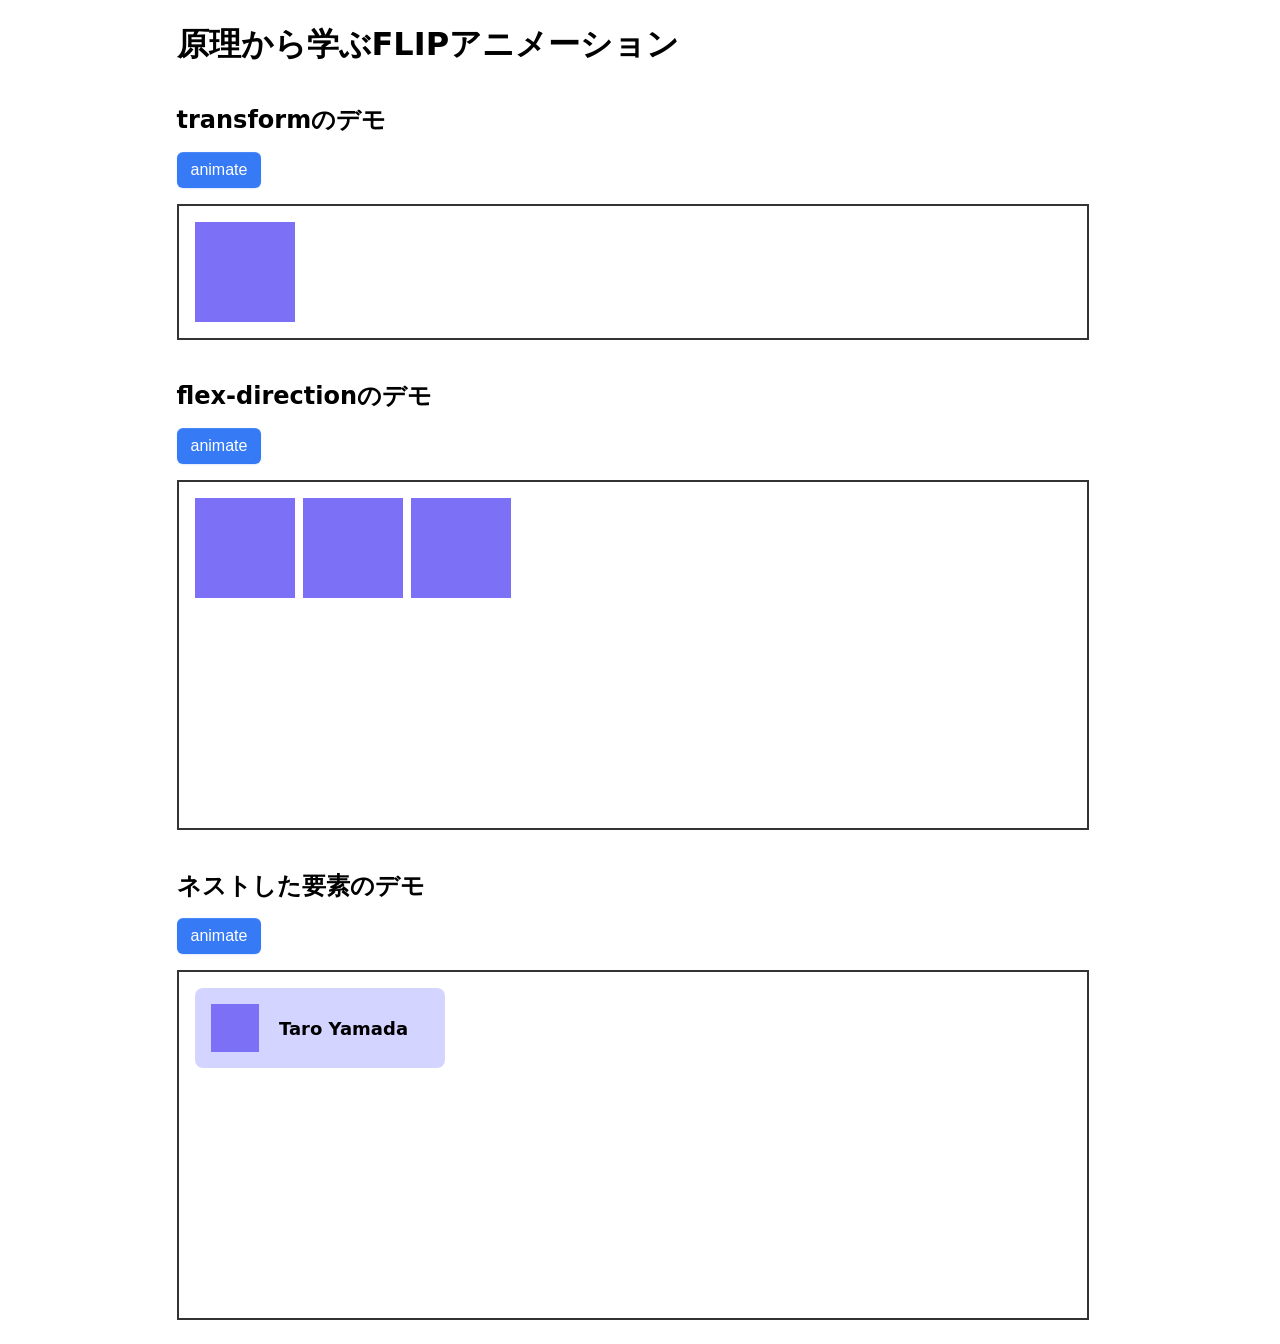
==== page1/index.html @ ae37e288 "ディレクトリ整理" ====
<!doctype html>
<html lang="ja">
<head>
  <meta charset="UTF-8">
  <meta name="viewport"
        content="width=device-width, user-scalable=no, initial-scale=1.0, maximum-scale=1.0, minimum-scale=1.0">
  <meta http-equiv="X-UA-Compatible" content="ie=edge">
  <link rel="stylesheet" href="../styles/reset.css">
  <link rel="stylesheet" href="../styles/global.css">
  <link rel="stylesheet" href="./style.css">
  <script src="./index.js" defer></script>
  <title>原理から学ぶFLIPアニメーション</title>
</head>
<body>
<h1>原理から学ぶFLIPアニメーション</h1>
<section id="section1">
  <h2>transformのデモ</h2>
  <button class="anim-button">animate</button>
  <div class="container">
    <div class="box"></div>
  </div>
</section>

<section id="section2">
  <h2>flex-directionのデモ</h2>
  <button class="anim-button">animate</button>
  <div class="container">
    <div class="box" data-id="1"></div>
    <div class="box" data-id="2"></div>
    <div class="box" data-id="3"></div>
  </div>
</section>

<section id="section3">
  <h2>ネストした要素のデモ</h2>
  <button class="anim-button">animate</button>
  <div class="container">
    <div class="card">
      <div class="img"></div>
      <p class="name">Taro Yamada</p>
      <p class="text">サンプルテキストサンプルテキストサンプルテキストサンプルテキスト</p>
    </div>
  </div>
</section>
</body>
</html>
---- styles/global.css ----
body {
  padding: 24px;
  max-width: 960px;
  margin: 0 auto;
}

button, label {
  display: flex;
  flex-direction: column;
  align-items: center;
  padding: 6px 14px;
  font-family: -apple-system, BlinkMacSystemFont, 'Roboto', sans-serif;
  border-radius: 6px;
  border: none;

  color: #fff;
  background: #367AF6;
  background-origin: border-box;
  box-shadow: 0px 0.5px 1.5px rgba(54, 122, 246, 0.25), inset 0px 0.8px 0px -0.25px rgba(255, 255, 255, 0.2);
  user-select: none;
  -webkit-user-select: none;
  touch-action: manipulation;
}

button:focus {
  box-shadow: inset 0px 0.8px 0px -0.25px rgba(255, 255, 255, 0.2), 0px 0.5px 1.5px rgba(54, 122, 246, 0.25), 0px 0px 0px 3.5px rgba(58, 108, 217, 0.5);
  outline: 0;
}
---- page1/style.css ----
:root {
  --base-color: #7C71F6;

}

.container {
  border: 2px solid #333;
}

.box {
  width: 100px;
  height: 100px;
  background: var(--base-color);
}

section {
  margin-top: 40px;
  .container {
    padding: 16px;
  }
  h2 {
    margin-bottom: 8px;
  }
}

.anim-button, .add-button {
  font-size: 16px;
  margin-top: 16px;
  margin-bottom: 16px;
}

#section1 {
  .box.active {
    margin-left: auto;
  }
}

#section2 {
  .container {
    padding: 16px;
    height: 350px;
    display: flex;
    gap: 8px
  }
  .container.active {
    flex-direction: column;
  }
}

#section3 {
  .container {
    padding: 16px;
    min-height: 350px;
  }

  .card {
    padding: 16px;
    background: #d3d4ff;
    border-radius: 8px;
    display: grid;
    grid-template-columns: 48px auto;
    grid-template-rows: 48px;
    justify-items: center;
    align-items: center;
    max-width: 250px;

    .img {
      background: var(--base-color);
      width: 100%;
      height: 100%;
      justify-self: left;
      align-self: start;
    }

    .name {
      font-weight: bold;
      font-size: 18px;
      white-space: nowrap;
    }

    .text {
      display: none;
    }
  }

  .card.active {
    grid-template: "img" 150px
  "name" auto
  "text" auto / 100%;
    gap: 4px;
    .name {
      font-size: 24px;
    }
    .text {
      display: block;
    }
  }
}
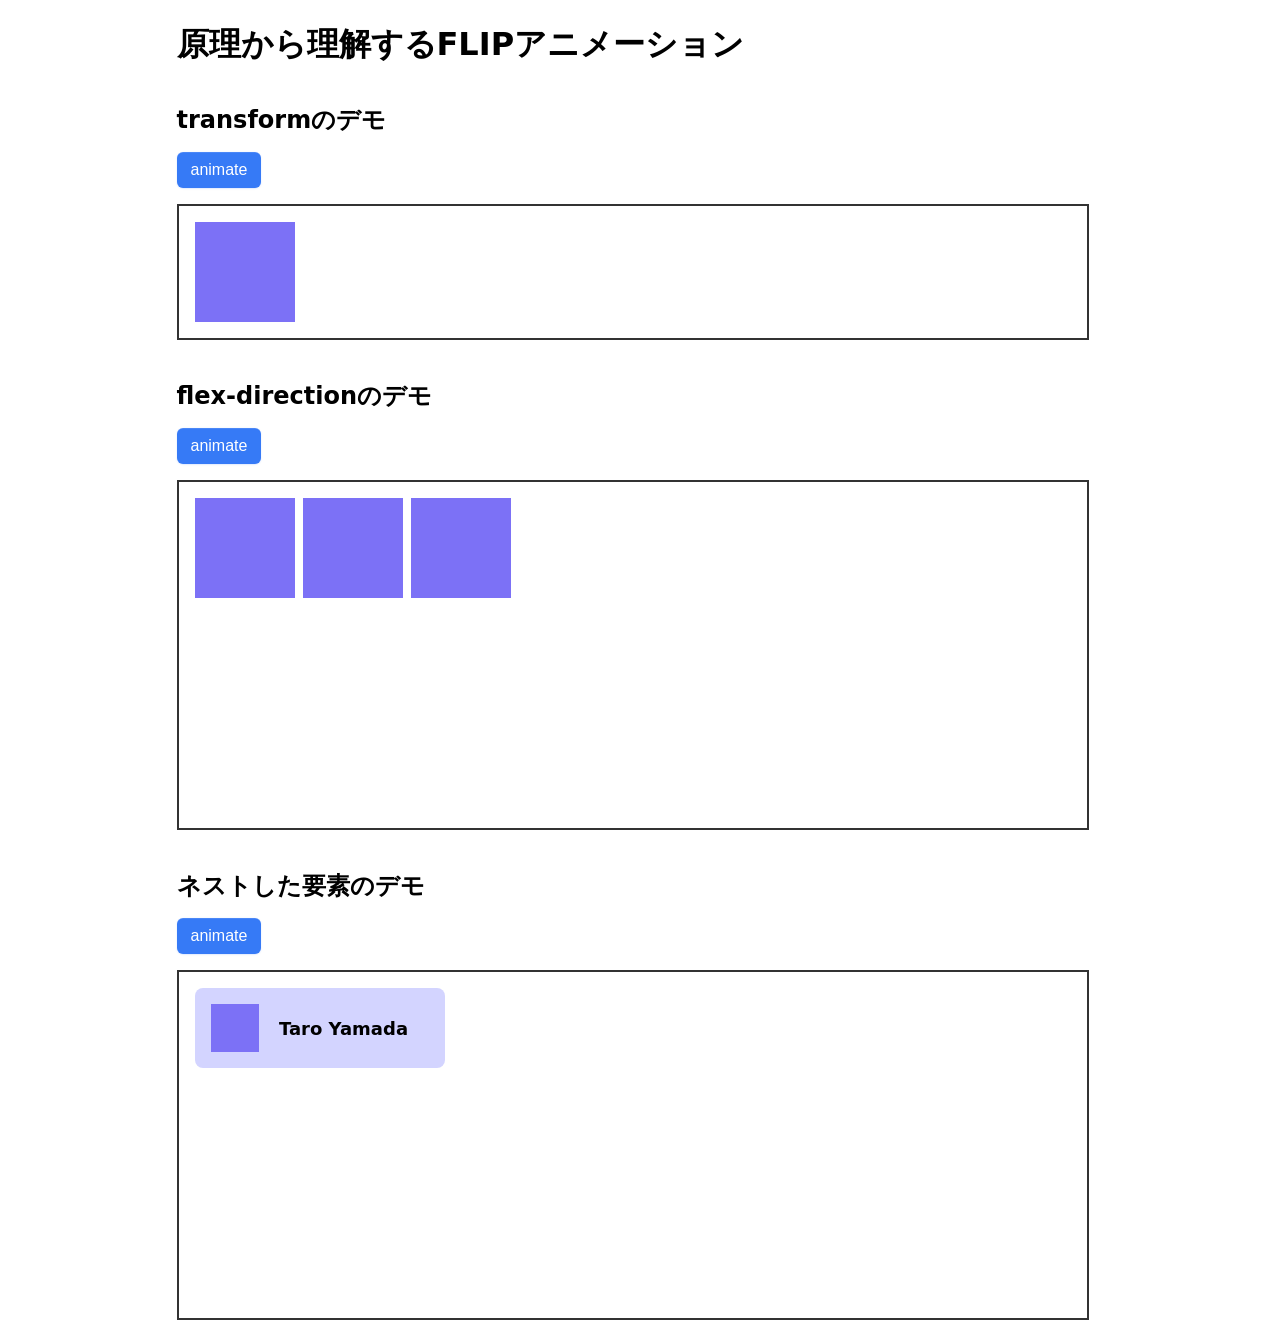
==== commit b1c3ee5f: "記事タイトル修正" ====
--- a/page1/index.html
+++ b/page1/index.html
@@ -9,10 +9,10 @@
   <link rel="stylesheet" href="../styles/global.css">
   <link rel="stylesheet" href="./style.css">
   <script src="./index.js" defer></script>
-  <title>原理から学ぶFLIPアニメーション</title>
+  <title>原理から理解するFLIPアニメーション</title>
 </head>
 <body>
-<h1>原理から学ぶFLIPアニメーション</h1>
+<h1>原理から理解するFLIPアニメーション</h1>
 <section id="section1">
   <h2>transformのデモ</h2>
   <button class="anim-button">animate</button>
